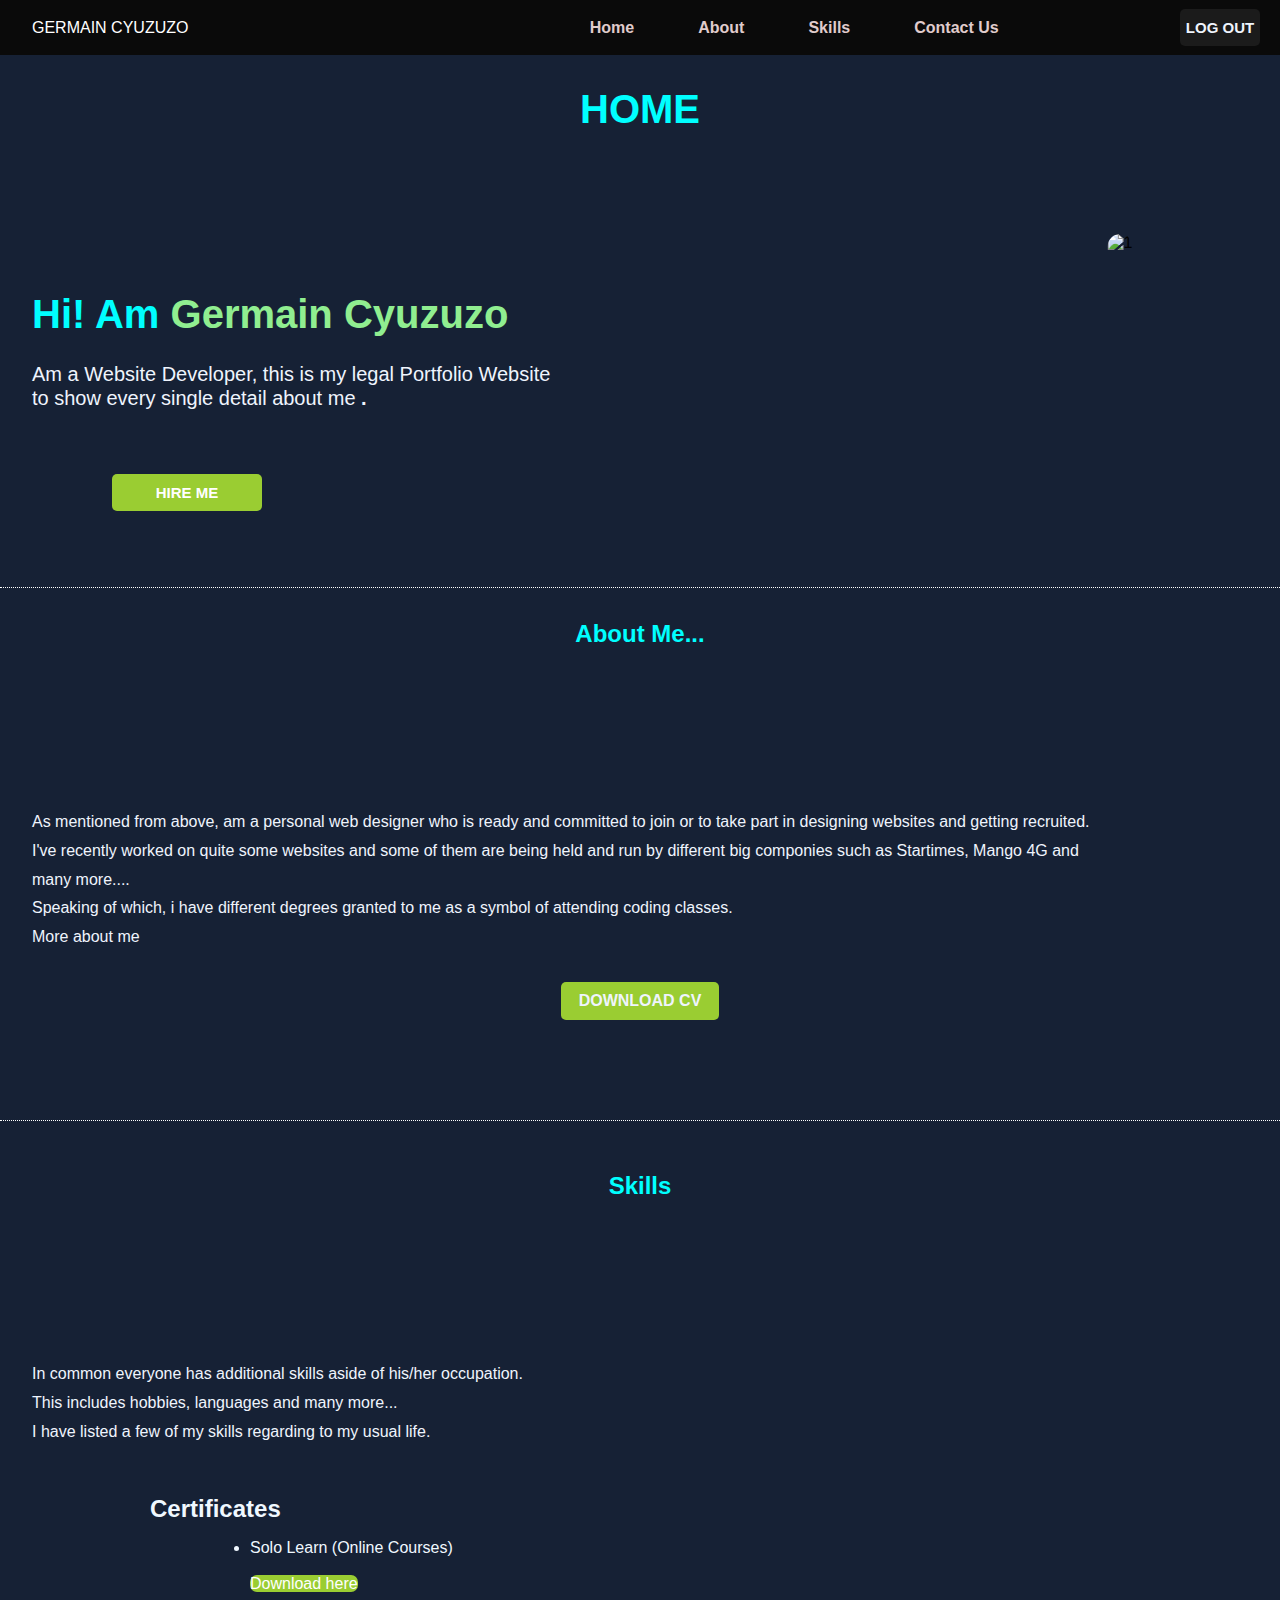
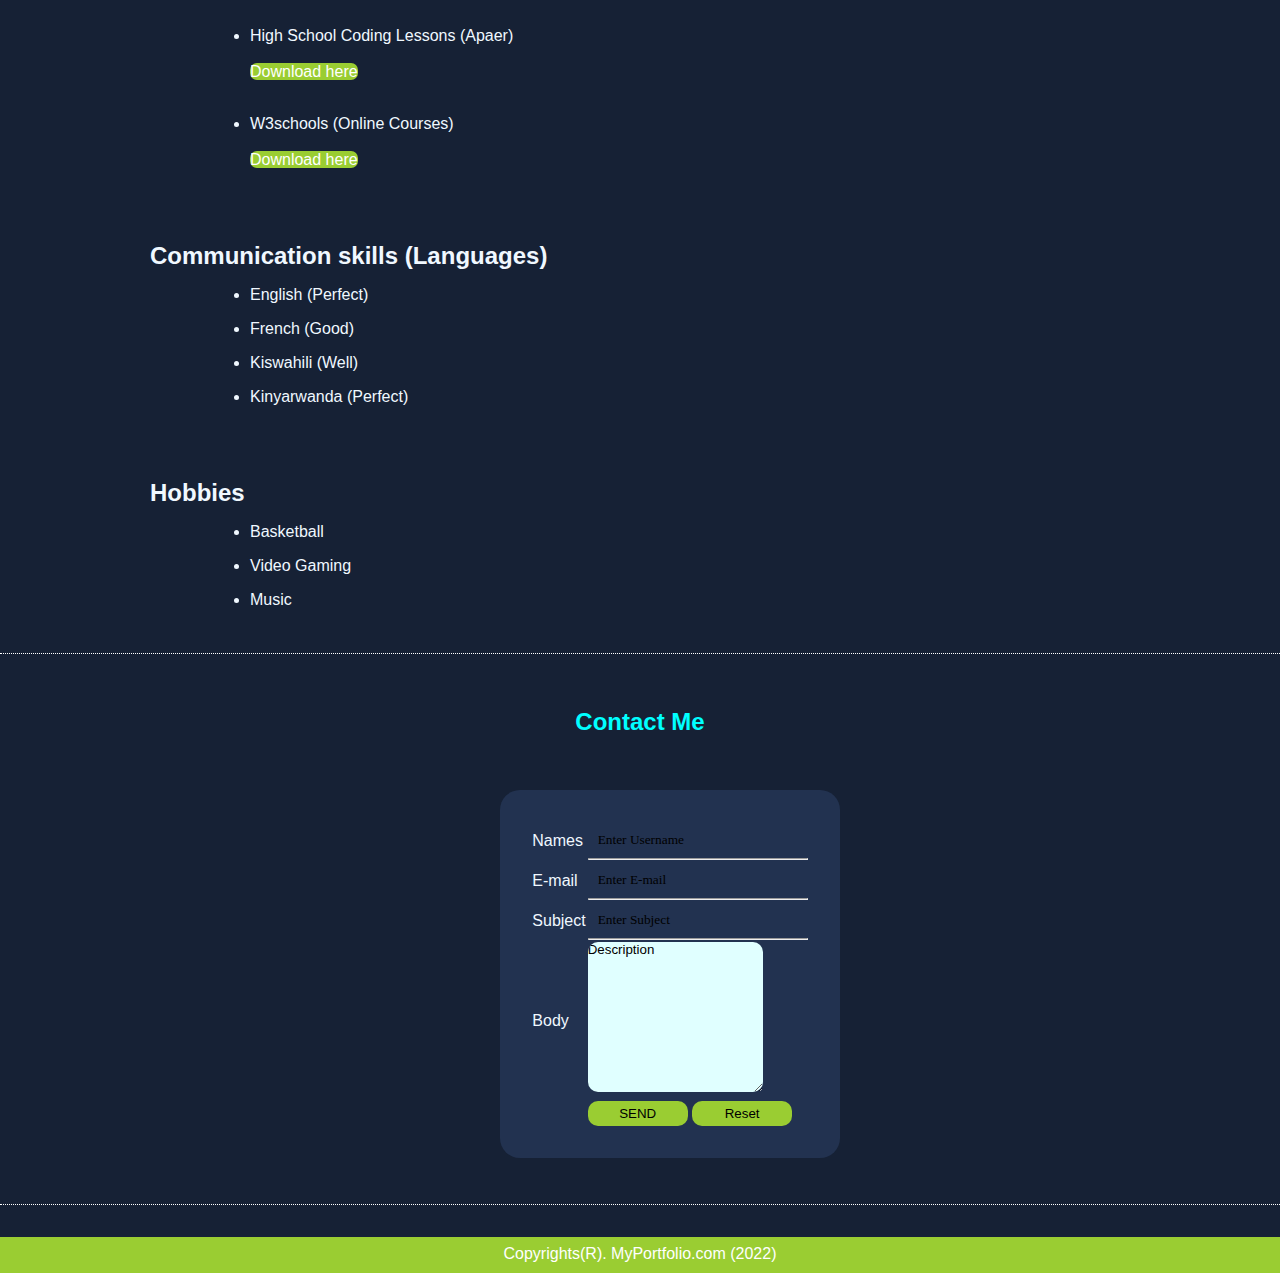
==== index.html @ c451c509 "initial commit" ====
<!DOCTYPE html>
<html lang="en">
<head>
    <meta charset="UTF-8">
    <meta http-equiv="X-UA-Compatible" content="IE=edge">
    <meta name="viewport" content="width=device-width, initial-scale=1.0">
    <title>Personal Portfolio</title>
    <link rel="stylesheet" href="index.css">
    <link rel="stylesheet" href="./login.html">
    

</head>
<body>
   
    <!-- <div class="hero"> -->
        <p>
            <nav class="sticky">
                <div class="home">
                    <a href="#">GERMAIN CYUZUZO</a>
                </div>
                <ul class="nav-items">
                    <li><a href="#home">Home</a></li>
                    <li><a href="#about">About</a></li>
                    <li><a href="#skills">Skills</a></li>
                    <li><a href="#contact">Contact Us</a></li>
                </ul> 
                <a href="login.html"><button><b>LOG OUT</b></button></a>
            </nav>
        </p>
        <section id="home" class="detel sections">
            <h1 class="intro">HOME</h1>
            <div class="intro-text"><h1>Hi! Am <span>Germain Cyuzuzo</span></h1>
                <p>Am a Website Developer, this is my legal Portfolio Website <br> to show every single
                    detail about me <b>.</b> <br>
                    <button class="hire"><a href="#"><b>HIRE ME</b></a></button>
                </p></div>
            <div class="images">
                <img src="k5.JPG" alt="1">
            </div>

        </section>
         
    <!-- </div> -->
        <section id="about" class="sections">
            <h1 class="intro">About Me...</h1>
            <div class="intro-text">
                <p>
                    As mentioned from above, am a personal web designer who is ready and committed to join or to take part in designing websites and getting recruited. <br>
                I've recently worked on quite some websites and some of them are being held and run by different big componies such as Startimes, Mango 4G
                and many more.... <br> Speaking of which, i have different degrees granted to me as a symbol of attending coding classes. <br>
                More about me  
                </p> 
            </div>
            <center><a href="" class="cv" >DOWNLOAD CV</a></center>
        </section>
        <section  id="skills" class="sections skills">
            <h1 class="intro">Skills</h1>
            <div class="intro-text">
                <p>
                    In common everyone has additional skills aside of his/her occupation. <br> This includes hobbies, languages and many more... <br>
                I have listed a few of my skills regarding to my usual life.
                </p>
            </div>
            <div class="certificates">
                <h2>Certificates</h2>
                <ul>
                    <li>Solo Learn (Online Courses) <br> <br>
                        <a href="certificate1.pdf" class="links">Download here</a>
                    </li> <br>
                    <li>High School Coding Lessons (Apaer) <br><br>
                    <a href="certificate2" class="links">Download here</a>
                    </li> <br>
                    <li>W3schools (Online Courses) <br><br>
                    <a href="certificate3" class="links">Download here</a>
                    </li>
                </ul>           
            </div>
           <div class="certificates">
            <h2>Communication skills (Languages)</h2> 
            <ul>
                <li>English (Perfect)</li>
                <li>French (Good)</li>
                <li>Kiswahili (Well)</li>
                <li>Kinyarwanda (Perfect)</li>
            </ul>
           </div>
            <div class="certificates">
                <h2>Hobbies</h2>
            <ul>
                <li>Basketball</li>
                <li>Video Gaming</li>
                <li>Music</li>
            </ul>
            </div>
        </section>
        <section id="contact" class="sections">
                <h1 class="intro">Contact Me</h1>
                <center>
        <form action="submit.html" method="post">
            <table>
                <tr>
                    <td>
                        Names
                    </td>
                    <td>
                        <input type="text" value="" name="" placeholder="Enter Username" class="coco"><hr>
                    </td>
                </tr>
                <tr>
                    <td>
                        E-mail
                    </td>
                    <td>
                        <input type="text" value="" name="" placeholder="Enter E-mail" class="coco"><hr>
                    </td>
                </tr>
                <tr>
                    <td>
                        Subject
                    </td>
                    <td>
                        <input type="text" value="" name="" placeholder="Enter Subject" class="coco"><hr>
                    </td>
                </tr>
                <tr>
                    <td>
                        Body
                    </td>
                    <td>
                        <textarea placeholder="Description" rows="10" class="only"></textarea>
                    </td>
                </tr>
                <tr>
                    <td></td>
                    <td><input type="submit" value="SEND" name="" class="last"> <input type="Reset" name="" class="last"></td>
                </tr>
            </table>
        </form>
            </center>
        </section>
            <footer>
                Copyrights(R). MyPortfolio.com (2022)
            </footer>
</body>
</html>
---- index.css ----
*{
    margin: 0;
    padding: 0;
    font-family: sans-serif;
}
body{
    background-color: #162135;
}
a{
    text-decoration: none;
    color: white;
}
.home{
    margin-left: 2rem;
    /* flex: 2; */
}

/* .hero{
    position: relative;
    width: 100%;
    height: 100vh;
    background: #162135;
} */

nav{
    display: flex;
    width: 100%;
    margin: auto;
    padding: 25px 0;
    align-items: center;
    justify-content: space-between;
}
.nav-items{
    display: flex;
    list-style: none;
    margin: 10px 25px;
    align-content: space-around;
    justify-content: space-evenly;
}
.nav-items li:nth-of-type(1){
    margin-left: 15rem !important;
}
.nav-items li {
    justify-content: space-evenly;
    display: flex;
    margin-left: 4rem;
}
.hire{
    margin: 4rem 5rem;
    width: 150px;
    font-family: sans-serif;
    background-color: yellowgreen;
}
.hire a:hover{
    color: blue;
}
.sections{
    height: 500px !important;
    width: 100% !important;
    margin: 2rem 0 !important;
    border-bottom: 1px dotted white;
}
nav ul li a{
    text-decoration: none;
    color: rgb(224, 204, 204);
    font-weight: bold;
}

nav ul li a:hover{
    color: lightgreen;
}
.intro{
    color: aqua;
    font-family: sans-serif;
    font-size: 24px;
    font-weight: bold;
    text-align: center;
    /* border-bottom: 2px solid white; */
    /* max-width: 150px; */
}
.intro-text{
    margin:10rem 10rem 0 2rem;
}
.intro-text p{
    line-height: 1.8;
}
.detel{
    margin-left: 8%;
    margin-top: 3rem;
    font-family: calibri;
    height: 550px;
}

.detel h1{
     font-size: 40px;
     color: aqua;
     margin-bottom: 25px;



}
span{
    color: lightgreen;

}
.detel p{
    line-height: 24px;
    font-size: 20px;
}
.images{
    width: 200px;
    height: 90%;
    position: absolute;
    bottom: 20%;
    right: 50px;
}


.images img{
    height: 60%;
    position: absolute;
    left: 45%;
    bottom: 0;
    transform: translateX(-50%);
    transition: bottom 1s,left 1s;
    border-radius: 50px;
}
button{
    width: 80px;
    background-color: rgb(27, 27, 27);
    color: #eff4fd;
    border-color: lightgreen;
    border: none;
    font-family: sans-serif;
    font-size: 15px;
    padding-block-start: 10px;
    padding-block-end: 10px;
    border-radius: 5px;
    margin: 20px;
}
button:hover{
    color: rgb(0, 224, 224);
    cursor: pointer;
}
p{
    color: #eff4fd;
}
.sticky{
    background-color: rgb(10, 10, 10);
    height: 5px;
}

/* #skills{
    margin: 50px;
    color: aqua;
} */
/* #about h1{
    margin: 30px;
    color: aqua;
    font-size: 30px;
}
#about p{
    margin: 20px;
} */

.cv{
    background: yellowgreen;
    padding: 10px 18px;
    text-decoration:none ;
    font-weight: bold;
    color: #eff4fd;
    display: inline-block;
    margin: 30px 0;
    border-radius: 5px;
    align-items: center;
}
.cv:hover{
    color: blue;
}
.skills{
    /* align-items: center; */
    display: flex;
    flex-direction: column;
    justify-content: center;
    /* margin: 5rem 0 !important; */
    height: 1100px !important;
}
/* #skills h1{
    margin: 30px;
    margin-left: -15px;
    font-size: 30px;
} */
.certificates{
    margin-left: 150px;
    margin-bottom: 25px;
    color: aliceblue;
    margin-top: 3rem;
}
.certificates li{
    margin-left: 100px;
    margin-top: 1rem;
}

.links{
    color: white;
    text-decoration: none;
    height: 30px;
    width: 20px;
}
.certificates a{
    background-color: yellowgreen;
    border-radius: 7px;
}
.certificates a:hover{
    color: blue;
}
#contact{
    line-height: 1.5;
}
#contact h1{
    color: aqua;
    margin: 50px;
    text-decoration: none;
}
table{
    margin-left: 60px;
    background-color: #223250;
    font-family: sans-serif;
    color: aliceblue;
    padding: 30px;
    border-radius: 20px;
}

.coco{
    border: none;
    background-color: #223250;
    outline: none;
    color: white;
    font-family: calibri;
    width: 200px;
    margin: 10px;
}
::placeholder{
    color: black;
}
.only{
    background-color: lightcyan ;
    border: none;
    border-radius: 10px;
    outline: none;
}
.last{
    width: 100px;
    height: 25px;
    background-color: yellowgreen;
    border: none;
    outline: none;
    border-radius: 10px;
}
.last:hover{
    font-size: 15px;
    color: blue;
}
footer{
    text-align: center;
    color: white;
    margin-top: 24px; 
    height: 20px;
    width: 100%;
    background-color: yellowgreen;
    padding: 0.5rem 0;
}
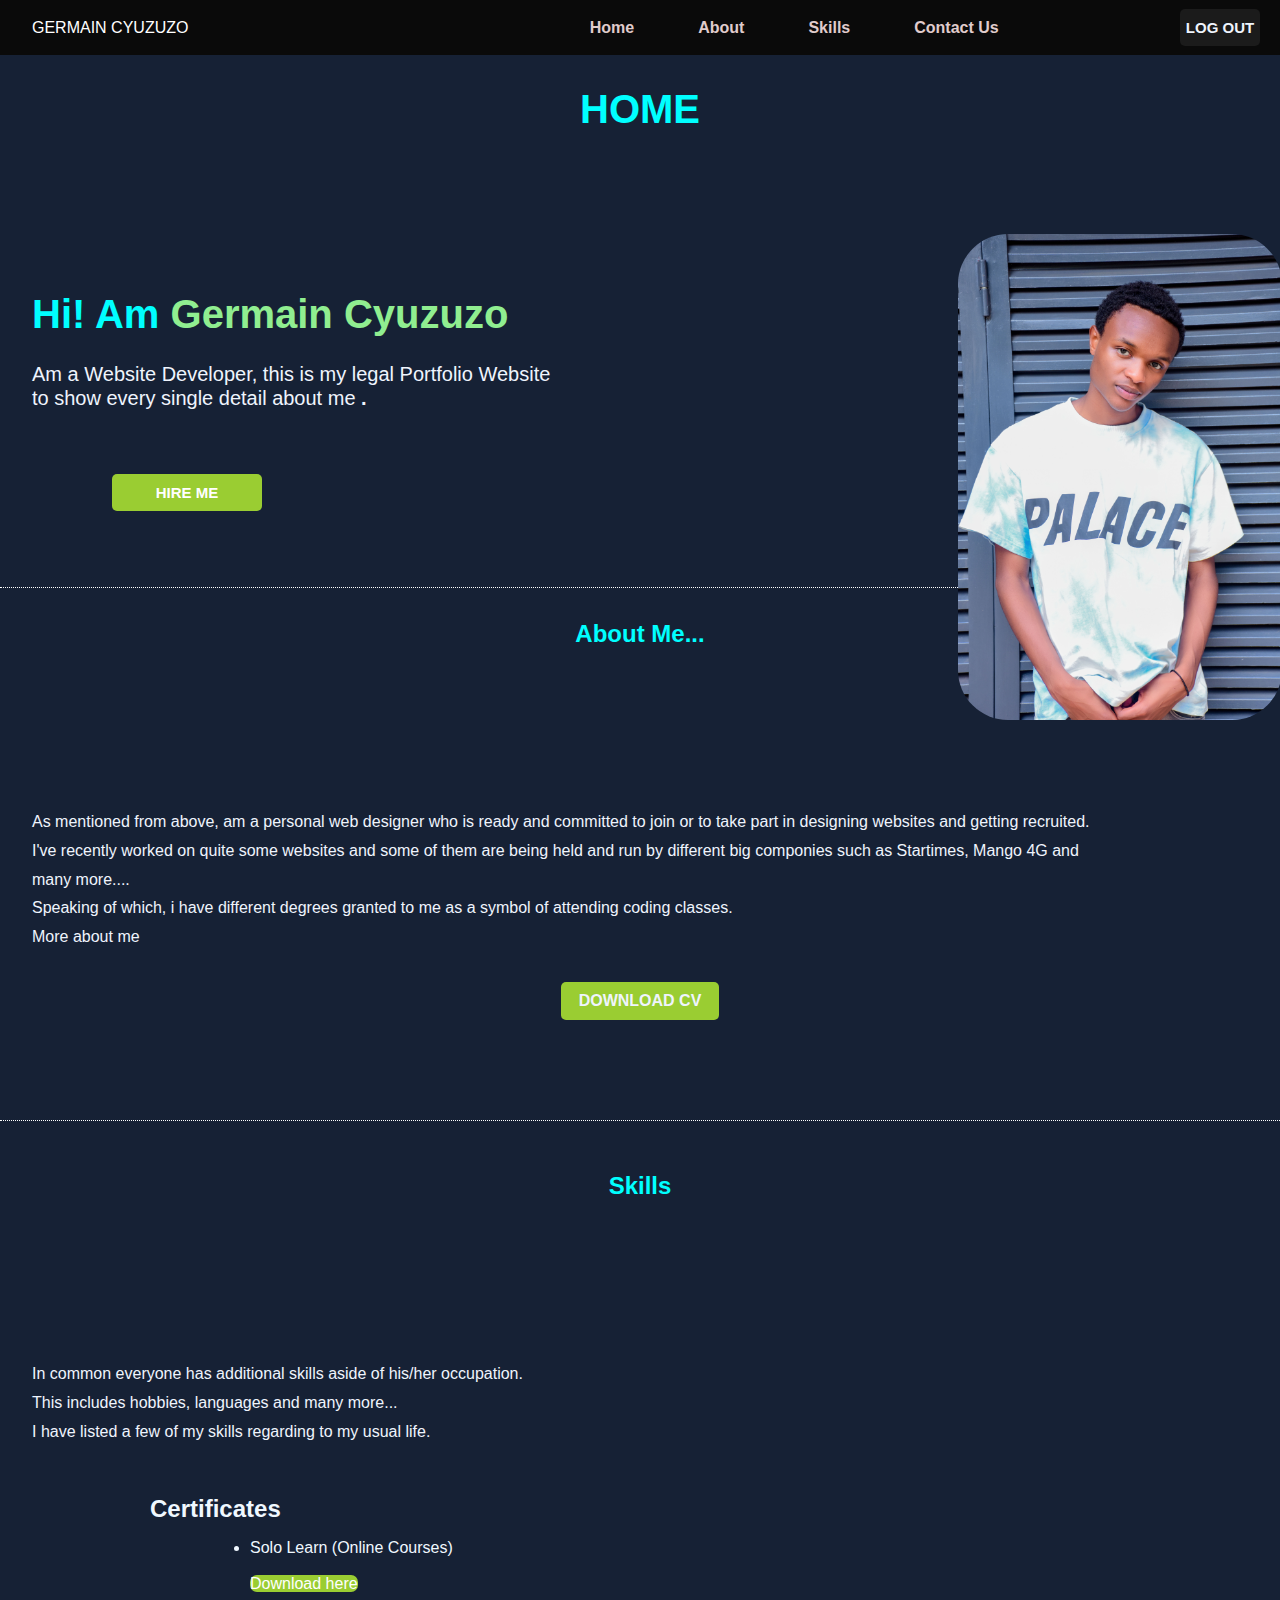
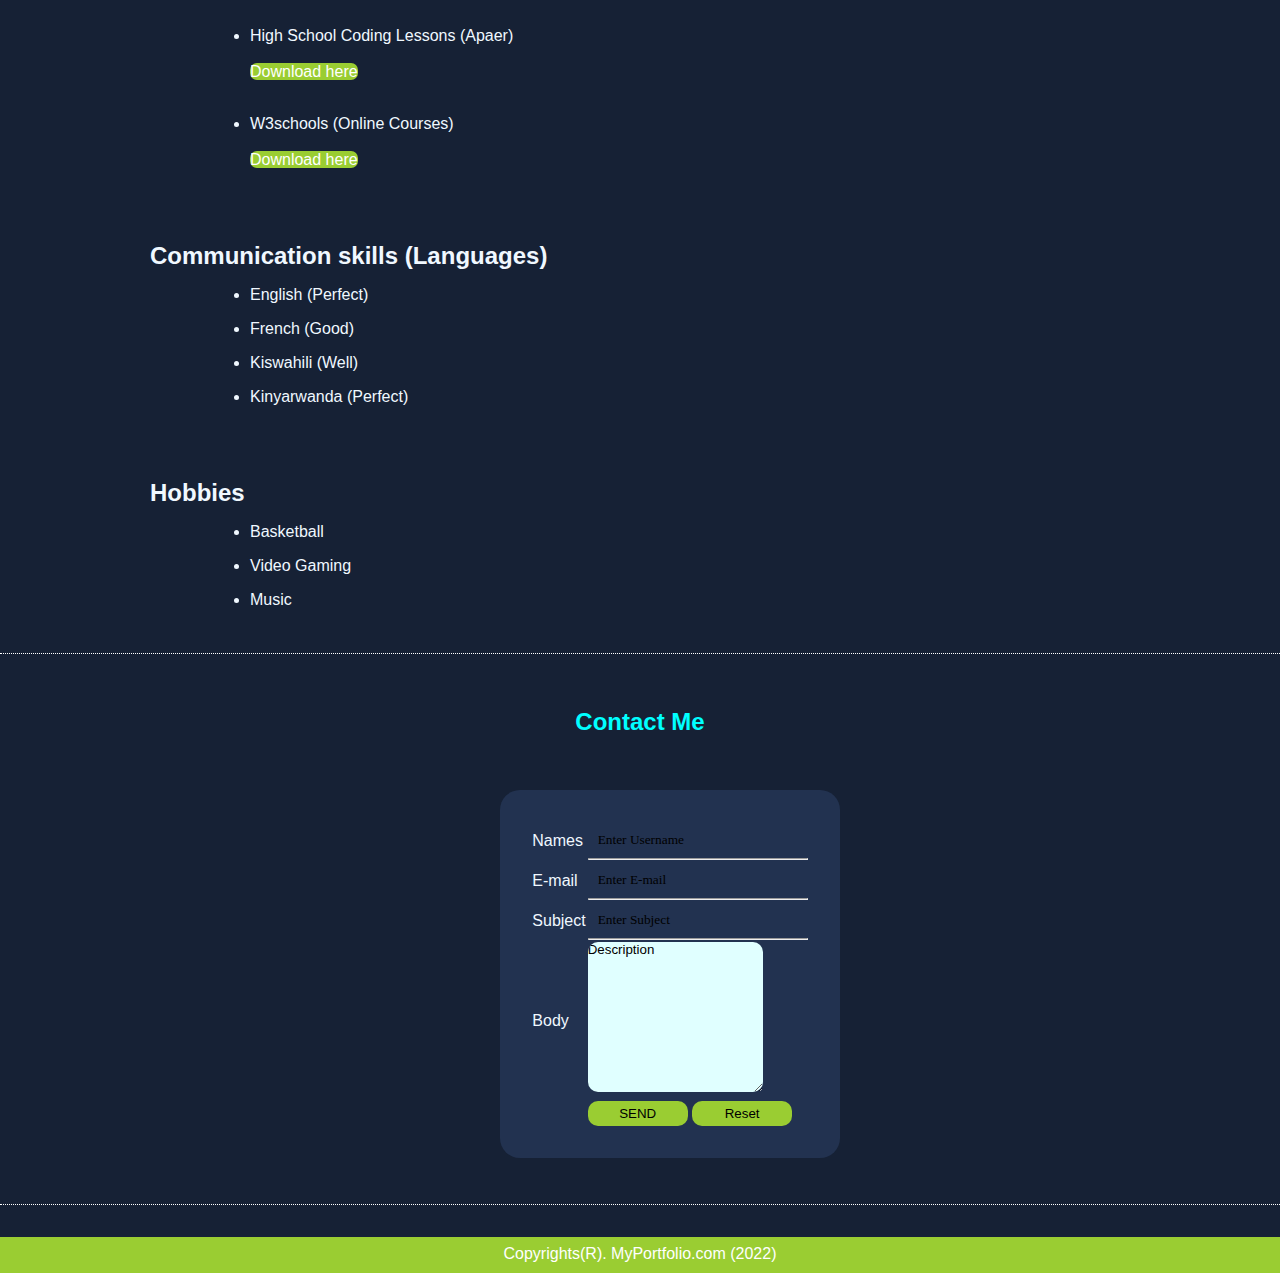
==== commit 506fc47b: "fixed image" ====
--- a/index.html
+++ b/index.html
@@ -35,7 +35,7 @@
                     <button class="hire"><a href="#"><b>HIRE ME</b></a></button>
                 </p></div>
             <div class="images">
-                <img src="k5.JPG" alt="1">
+                <img src="./k5.jpg" alt="1">
             </div>
 
         </section>
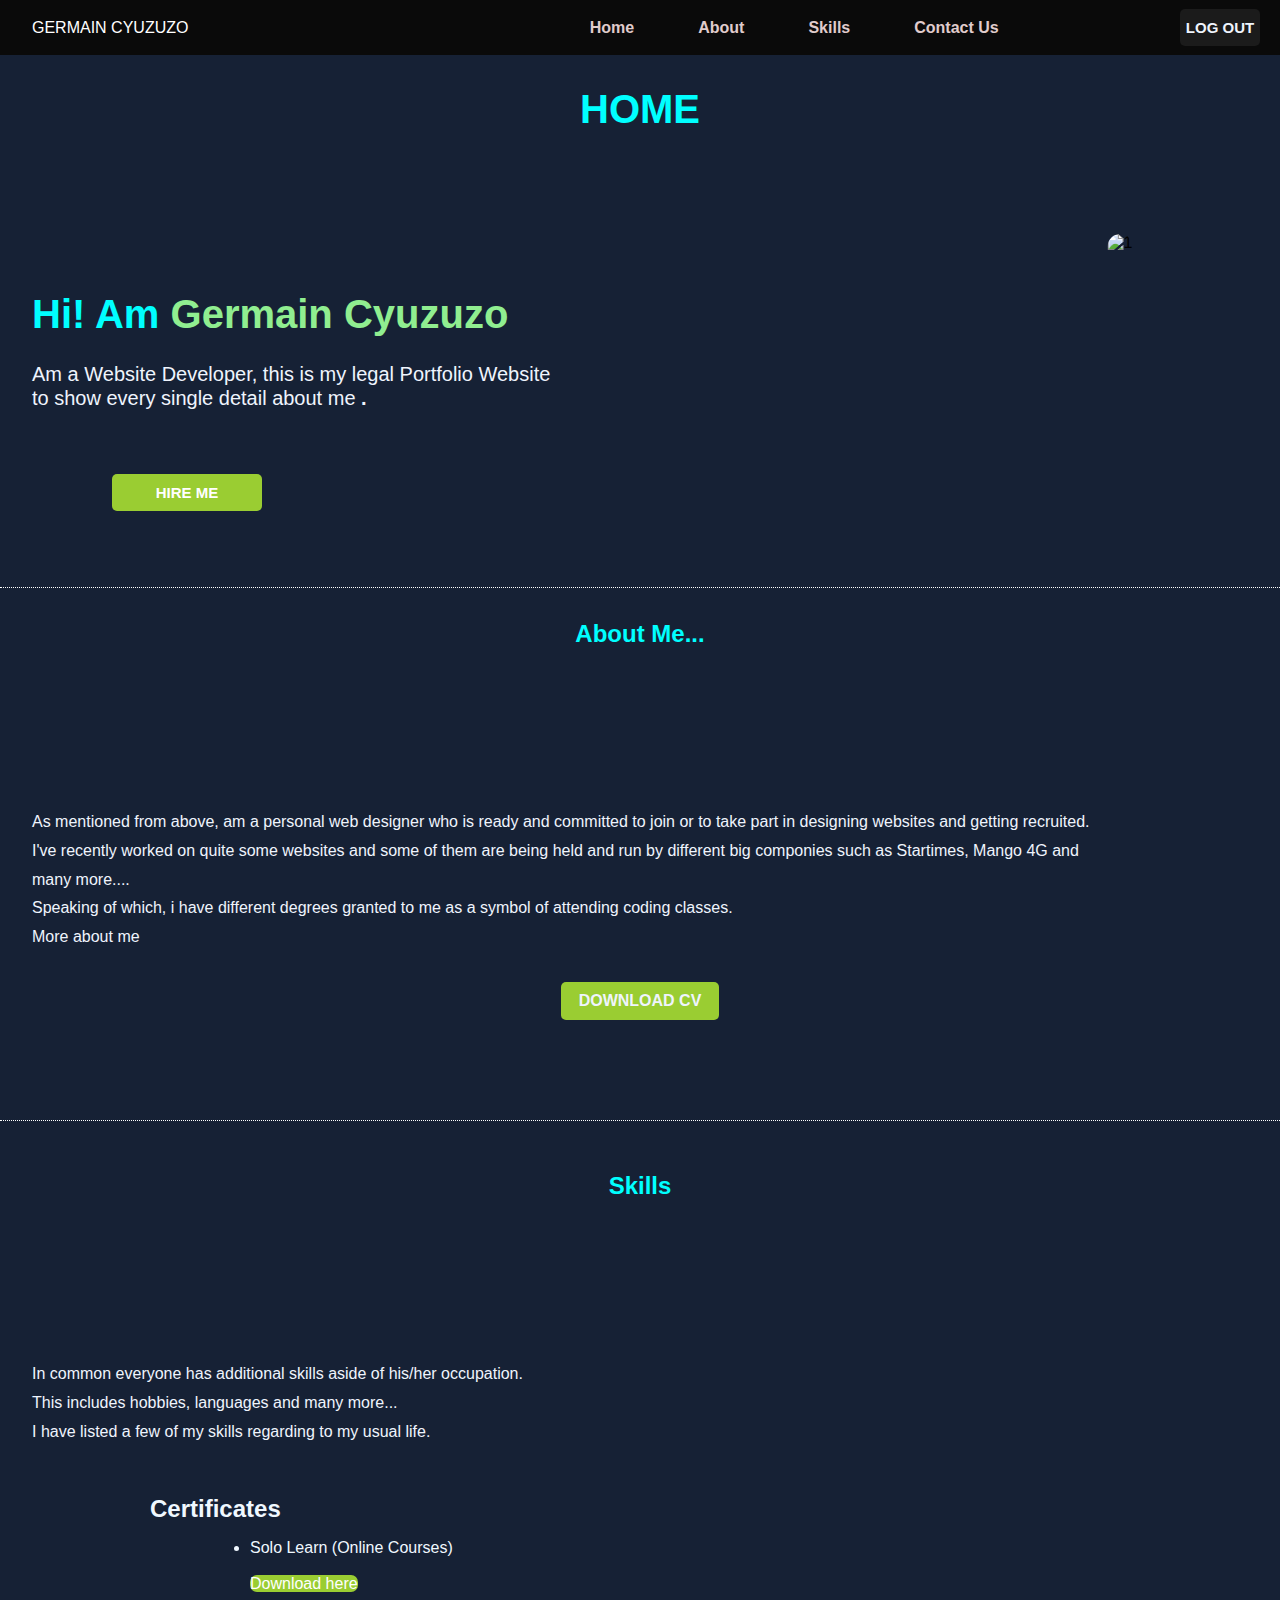
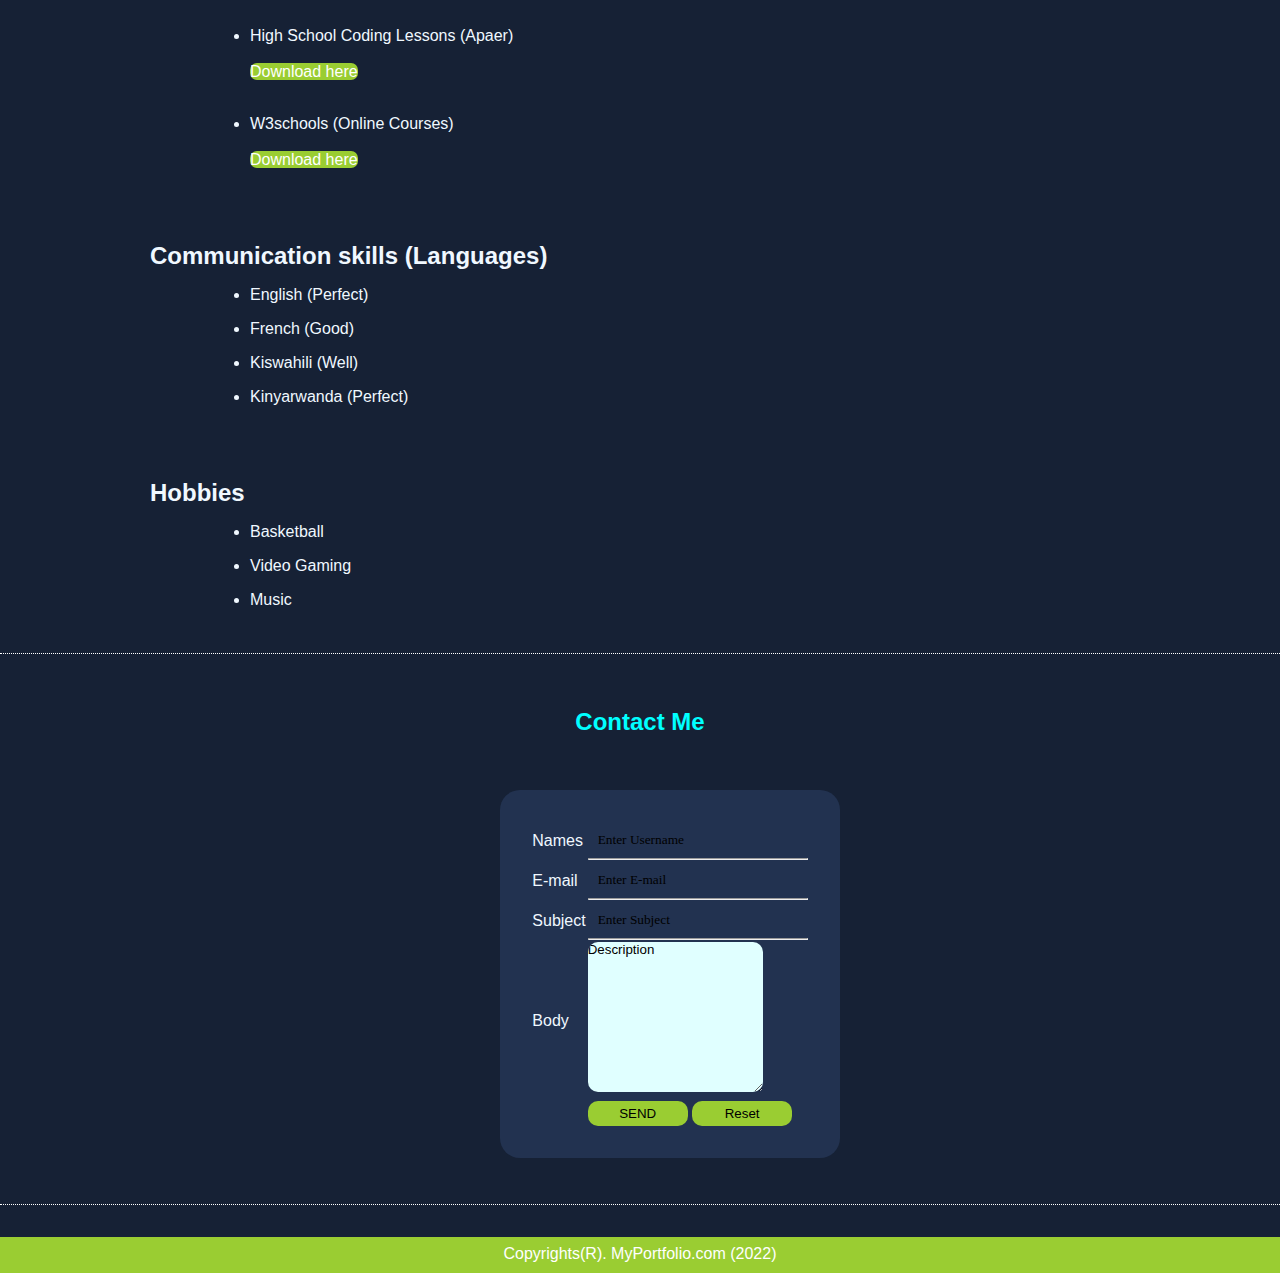
==== commit a3d7e742: "Update index.html" ====
--- a/index.html
+++ b/index.html
@@ -5,7 +5,7 @@
     <meta http-equiv="X-UA-Compatible" content="IE=edge">
     <meta name="viewport" content="width=device-width, initial-scale=1.0">
     <title>Personal Portfolio</title>
-    <link rel="stylesheet" href="index.css">
+    <link rel="stylesheet" href="./assets/index.css">
     <link rel="stylesheet" href="./login.html">
     
 
@@ -35,7 +35,7 @@
                     <button class="hire"><a href="#"><b>HIRE ME</b></a></button>
                 </p></div>
             <div class="images">
-                <img src="./k5.jpg" alt="1">
+                <img src="IMG_1558.jpg" alt="1">
             </div>
 
         </section>
@@ -142,4 +142,4 @@
                 Copyrights(R). MyPortfolio.com (2022)
             </footer>
 </body>
-</html>+</html>
--- a/assets/index.css
+++ b/assets/index.css
@@ -0,0 +1,272 @@
+*{
+    margin: 0;
+    padding: 0;
+    font-family: sans-serif;
+}
+body{
+    background-color: #162135;
+}
+a{
+    text-decoration: none;
+    color: white;
+}
+.home{
+    margin-left: 2rem;
+    /* flex: 2; */
+}
+
+/* .hero{
+    position: relative;
+    width: 100%;
+    height: 100vh;
+    background: #162135;
+} */
+
+nav{
+    display: flex;
+    width: 100%;
+    margin: auto;
+    padding: 25px 0;
+    align-items: center;
+    justify-content: space-between;
+}
+.nav-items{
+    display: flex;
+    list-style: none;
+    margin: 10px 25px;
+    align-content: space-around;
+    justify-content: space-evenly;
+}
+.nav-items li:nth-of-type(1){
+    margin-left: 15rem !important;
+}
+.nav-items li {
+    justify-content: space-evenly;
+    display: flex;
+    margin-left: 4rem;
+}
+.hire{
+    margin: 4rem 5rem;
+    width: 150px;
+    font-family: sans-serif;
+    background-color: yellowgreen;
+}
+.hire a:hover{
+    color: blue;
+}
+.sections{
+    height: 500px !important;
+    width: 100% !important;
+    margin: 2rem 0 !important;
+    border-bottom: 1px dotted white;
+}
+nav ul li a{
+    text-decoration: none;
+    color: rgb(224, 204, 204);
+    font-weight: bold;
+}
+
+nav ul li a:hover{
+    color: lightgreen;
+}
+.intro{
+    color: aqua;
+    font-family: sans-serif;
+    font-size: 24px;
+    font-weight: bold;
+    text-align: center;
+    /* border-bottom: 2px solid white; */
+    /* max-width: 150px; */
+}
+.intro-text{
+    margin:10rem 10rem 0 2rem;
+}
+.intro-text p{
+    line-height: 1.8;
+}
+.detel{
+    margin-left: 8%;
+    margin-top: 3rem;
+    font-family: calibri;
+    height: 550px;
+}
+
+.detel h1{
+     font-size: 40px;
+     color: aqua;
+     margin-bottom: 25px;
+
+
+
+}
+span{
+    color: lightgreen;
+
+}
+.detel p{
+    line-height: 24px;
+    font-size: 20px;
+}
+.images{
+    width: 200px;
+    height: 90%;
+    position: absolute;
+    bottom: 20%;
+    right: 50px;
+}
+
+
+.images img{
+    height: 60%;
+    position: absolute;
+    left: 45%;
+    bottom: 0;
+    transform: translateX(-50%);
+    transition: bottom 1s,left 1s;
+    border-radius: 50px;
+}
+button{
+    width: 80px;
+    background-color: rgb(27, 27, 27);
+    color: #eff4fd;
+    border-color: lightgreen;
+    border: none;
+    font-family: sans-serif;
+    font-size: 15px;
+    padding-block-start: 10px;
+    padding-block-end: 10px;
+    border-radius: 5px;
+    margin: 20px;
+}
+button:hover{
+    color: rgb(0, 224, 224);
+    cursor: pointer;
+}
+p{
+    color: #eff4fd;
+}
+.sticky{
+    background-color: rgb(10, 10, 10);
+    height: 5px;
+}
+
+/* #skills{
+    margin: 50px;
+    color: aqua;
+} */
+/* #about h1{
+    margin: 30px;
+    color: aqua;
+    font-size: 30px;
+}
+#about p{
+    margin: 20px;
+} */
+
+.cv{
+    background: yellowgreen;
+    padding: 10px 18px;
+    text-decoration:none ;
+    font-weight: bold;
+    color: #eff4fd;
+    display: inline-block;
+    margin: 30px 0;
+    border-radius: 5px;
+    align-items: center;
+}
+.cv:hover{
+    color: blue;
+}
+.skills{
+    /* align-items: center; */
+    display: flex;
+    flex-direction: column;
+    justify-content: center;
+    /* margin: 5rem 0 !important; */
+    height: 1100px !important;
+}
+/* #skills h1{
+    margin: 30px;
+    margin-left: -15px;
+    font-size: 30px;
+} */
+.certificates{
+    margin-left: 150px;
+    margin-bottom: 25px;
+    color: aliceblue;
+    margin-top: 3rem;
+}
+.certificates li{
+    margin-left: 100px;
+    margin-top: 1rem;
+}
+
+.links{
+    color: white;
+    text-decoration: none;
+    height: 30px;
+    width: 20px;
+}
+.certificates a{
+    background-color: yellowgreen;
+    border-radius: 7px;
+}
+.certificates a:hover{
+    color: blue;
+}
+#contact{
+    line-height: 1.5;
+}
+#contact h1{
+    color: aqua;
+    margin: 50px;
+    text-decoration: none;
+}
+table{
+    margin-left: 60px;
+    background-color: #223250;
+    font-family: sans-serif;
+    color: aliceblue;
+    padding: 30px;
+    border-radius: 20px;
+}
+
+.coco{
+    border: none;
+    background-color: #223250;
+    outline: none;
+    color: white;
+    font-family: calibri;
+    width: 200px;
+    margin: 10px;
+}
+::placeholder{
+    color: black;
+}
+.only{
+    background-color: lightcyan ;
+    border: none;
+    border-radius: 10px;
+    outline: none;
+}
+.last{
+    width: 100px;
+    height: 25px;
+    background-color: yellowgreen;
+    border: none;
+    outline: none;
+    border-radius: 10px;
+}
+.last:hover{
+    font-size: 15px;
+    color: blue;
+}
+footer{
+    text-align: center;
+    color: white;
+    margin-top: 24px; 
+    height: 20px;
+    width: 100%;
+    background-color: yellowgreen;
+    padding: 0.5rem 0;
+}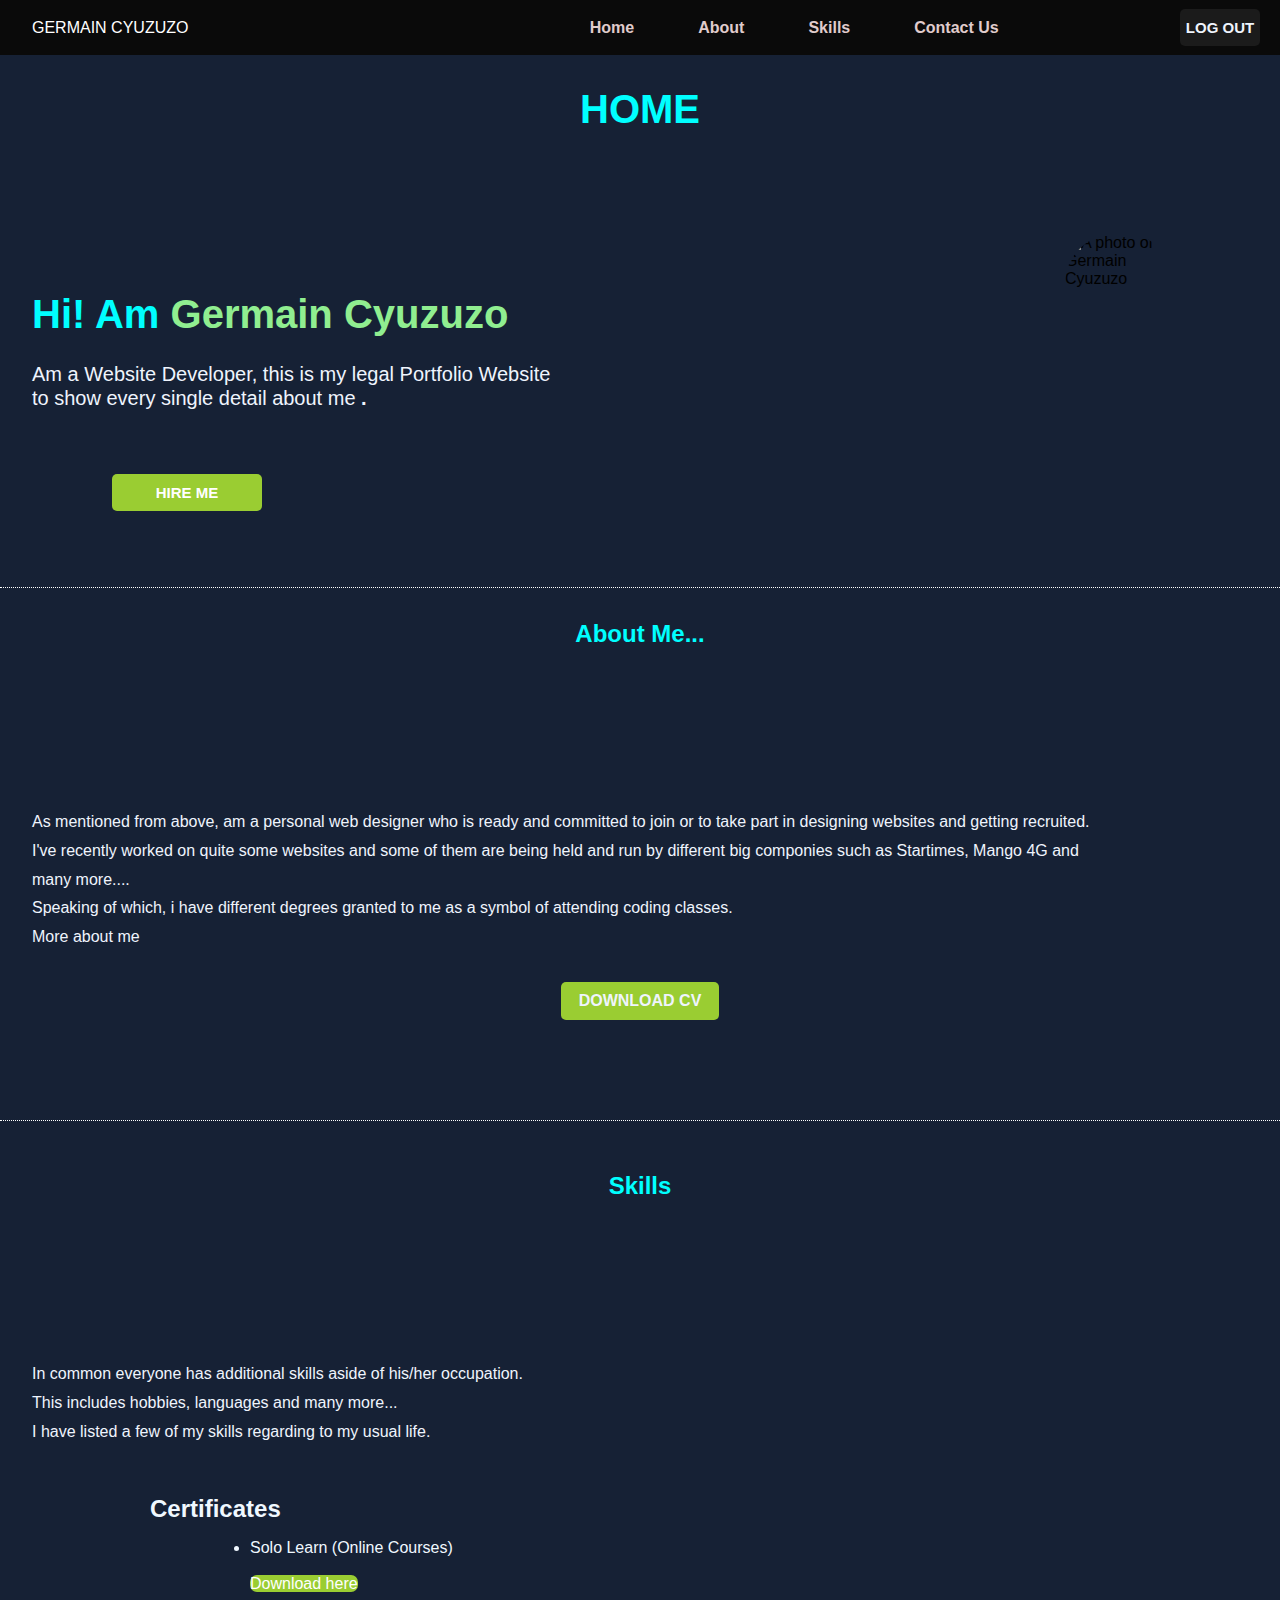
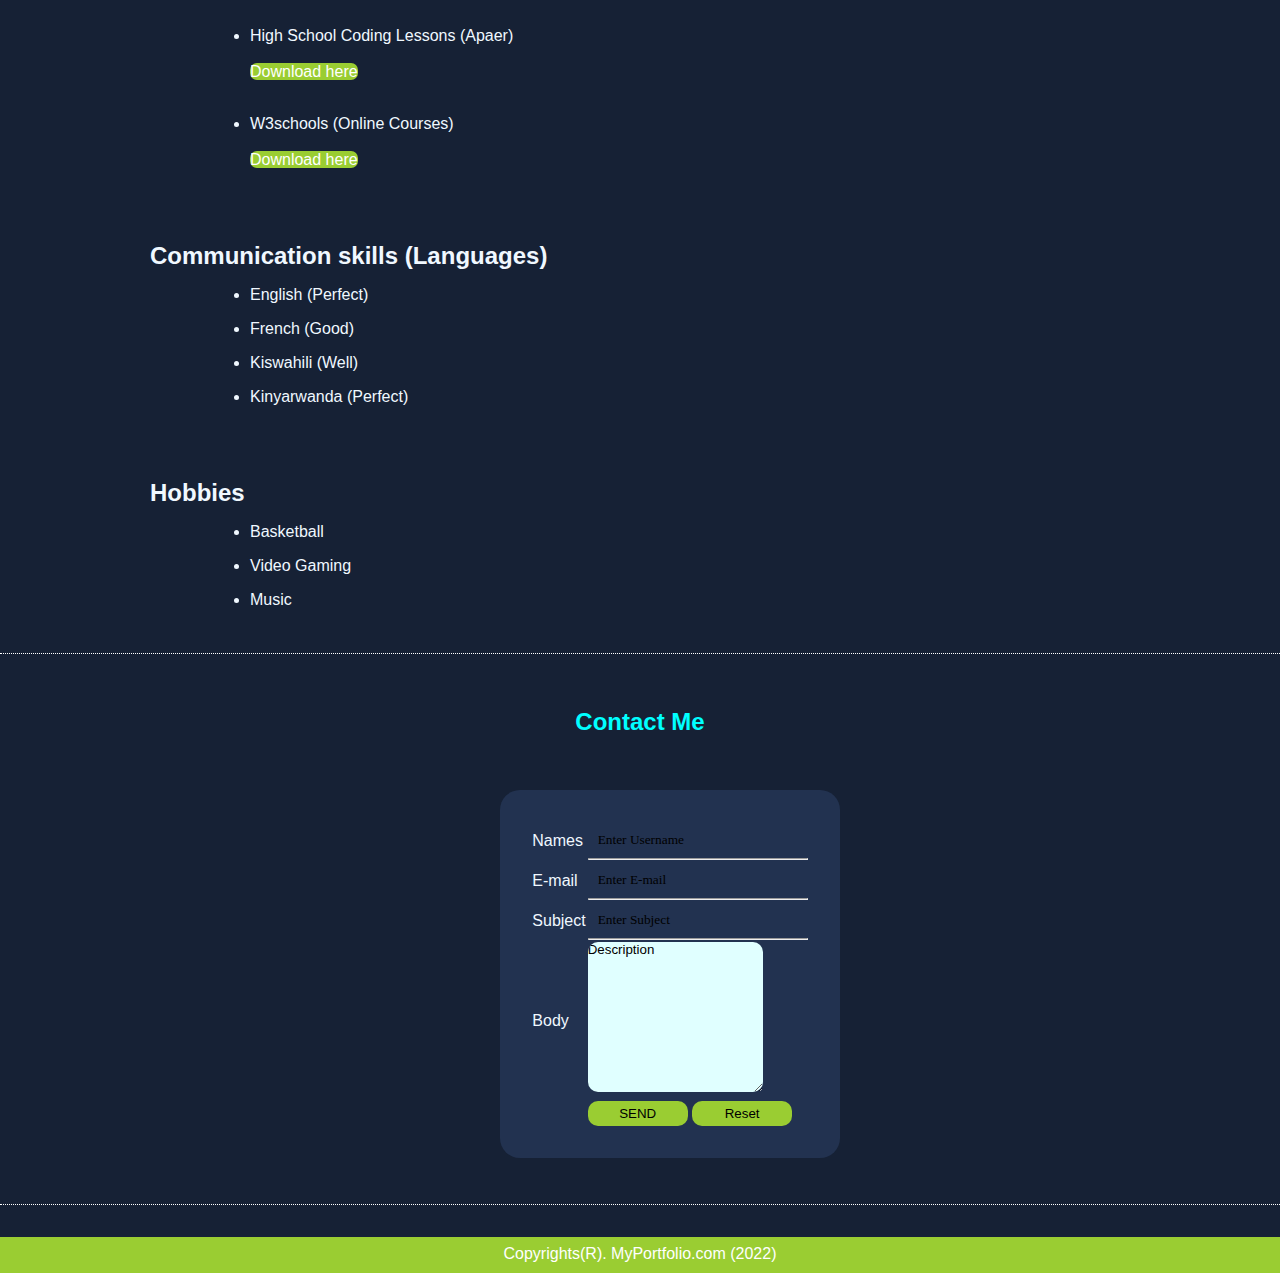
==== commit 6c7ac102: "Update index.html" ====
--- a/index.html
+++ b/index.html
@@ -35,7 +35,7 @@
                     <button class="hire"><a href="#"><b>HIRE ME</b></a></button>
                 </p></div>
             <div class="images">
-                <img src="IMG_1558.jpg" alt="1">
+                <img src="IMG_1558.jpg" alt="A photo of Germain Cyuzuzo">
             </div>
 
         </section>
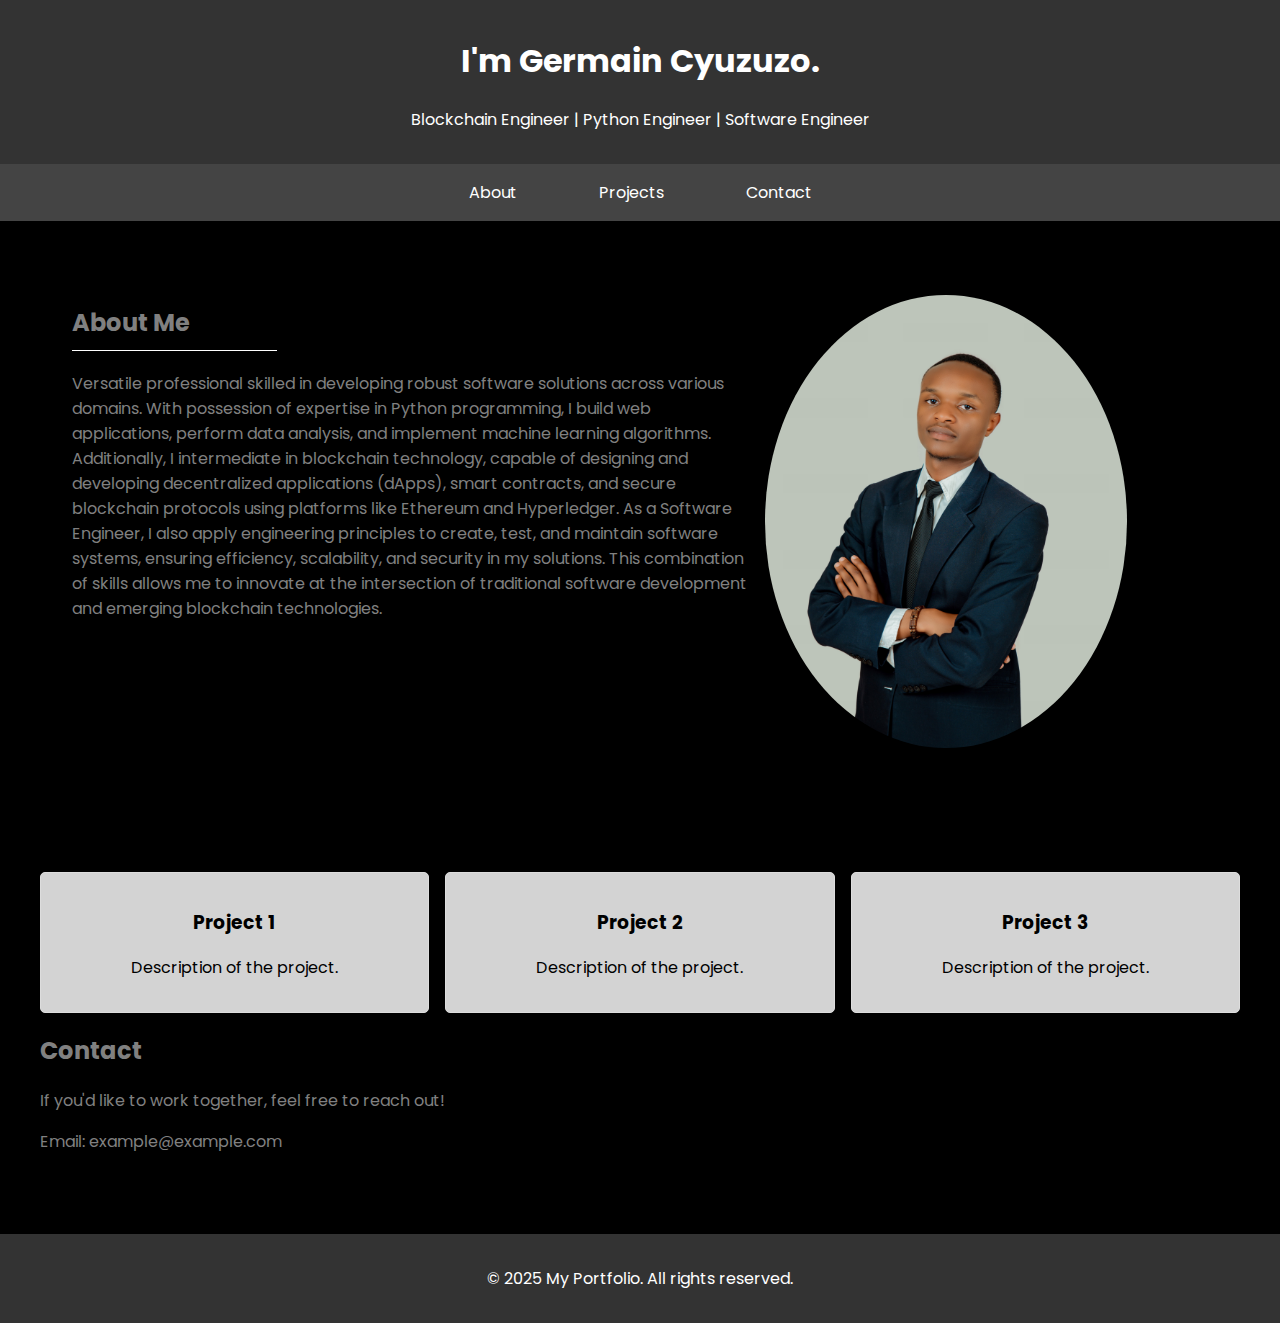
==== commit 24a30986: "changed the whole index page and added a new image profile" ====
--- a/index.html
+++ b/index.html
@@ -2,144 +2,161 @@
 <html lang="en">
 <head>
     <meta charset="UTF-8">
-    <meta http-equiv="X-UA-Compatible" content="IE=edge">
     <meta name="viewport" content="width=device-width, initial-scale=1.0">
-    <title>Personal Portfolio</title>
-    <link rel="stylesheet" href="./assets/index.css">
-    <link rel="stylesheet" href="./login.html">
-    
+    <link rel="stylesheet" href="https://fonts.googleapis.com/css?family=Poppins">
+    <title>Portfolio</title>
+    <style>
+        body {
+            font-family: Poppins, sans-serif;
+            margin: 0;
+            padding: 0;
+            box-sizing: border-box;
+            background-color: black;
+        }
 
+        header {
+            background-color: #333;
+            color: white;
+            padding: 1rem;
+            text-align: center;
+        }
+
+        nav {
+            display: flex;
+            justify-content: center;
+            background-color: #444;
+            gap: 50px;
+        }
+
+        nav a {
+            color: white;
+            text-decoration: none;
+            padding: 1rem;
+        }
+
+        nav a:hover {
+            background-color: #555;
+        }
+
+        .container {
+            padding: 2rem;
+            max-width: 1200px;
+            margin: 0 auto;
+            
+        }
+
+        .hero {
+            /* text-align: center; */
+            padding: 2rem;
+            color: grey;
+            /* background-color: #f4f4f4; */
+            border-radius: 15px;
+            display: flex;
+        }
+        .hero h2 {
+            border-bottom: 1px solid white;
+            width: 30%;
+            padding-bottom: 10px;
+        }
+        .profile img{
+            max-width: 80%;
+            padding: 10px;
+            border-radius: 50%;
+            
+        }
+
+        .projects {
+            display: grid;
+            grid-template-columns: repeat(auto-fit, minmax(300px, 1fr));
+            gap: 1rem;
+        }
+
+        .project {
+            border: 1px solid #ddd;
+            border-radius: 5px;
+            padding: 1rem;
+            background-color: lightgray;
+            box-shadow: 0 2px 5px rgba(0, 0, 0, 0.1);
+            text-align: center;
+        }
+        .contact {
+            color: grey;
+        }
+
+        footer {
+            text-align: center;
+            padding: 1rem;
+            background-color: #333;
+            color: white;
+            margin-top: 2rem;
+        }
+
+        @media (max-width: 768px) {
+            nav {
+                flex-direction: column;
+            }
+
+            nav a {
+                padding: 0.5rem;
+            }
+        }
+    </style>
 </head>
 <body>
-   
-    <!-- <div class="hero"> -->
-        <p>
-            <nav class="sticky">
-                <div class="home">
-                    <a href="#">GERMAIN CYUZUZO</a>
-                </div>
-                <ul class="nav-items">
-                    <li><a href="#home">Home</a></li>
-                    <li><a href="#about">About</a></li>
-                    <li><a href="#skills">Skills</a></li>
-                    <li><a href="#contact">Contact Us</a></li>
-                </ul> 
-                <a href="login.html"><button><b>LOG OUT</b></button></a>
-            </nav>
-        </p>
-        <section id="home" class="detel sections">
-            <h1 class="intro">HOME</h1>
-            <div class="intro-text"><h1>Hi! Am <span>Germain Cyuzuzo</span></h1>
-                <p>Am a Website Developer, this is my legal Portfolio Website <br> to show every single
-                    detail about me <b>.</b> <br>
-                    <button class="hire"><a href="#"><b>HIRE ME</b></a></button>
-                </p></div>
-            <div class="images">
-                <img src="IMG_1558.jpg" alt="A photo of Germain Cyuzuzo">
+    <header>
+        <h1>I'm Germain Cyuzuzo.</h1>
+        <p>Blockchain Engineer | Python Engineer | Software Engineer</p>
+    </header>
+
+    <nav>
+        <a href="#about">About</a>
+        <a href="#projects">Projects</a>
+        <a href="#contact">Contact</a>
+    </nav>
+
+    <div class="container">
+        <section id="about" class="hero">
+            <div class="content">
+                <h2>About Me</h2>
+            <p>
+                Versatile professional skilled in developing robust software solutions across various domains. 
+                With possession of expertise in Python programming, I build web applications, perform data analysis, and implement machine learning algorithms. Additionally, I intermediate in blockchain technology, 
+                capable of designing and developing decentralized applications (dApps), smart contracts, and secure blockchain protocols using platforms like Ethereum and Hyperledger.
+                As a Software Engineer, I also apply engineering principles to create, test, and maintain software systems, ensuring efficiency, scalability, and security in my solutions. This combination of skills allows me to innovate at the intersection of traditional software development and emerging blockchain technologies.
+              </p>
             </div>
-
-        </section>
-         
-    <!-- </div> -->
-        <section id="about" class="sections">
-            <h1 class="intro">About Me...</h1>
-            <div class="intro-text">
-                <p>
-                    As mentioned from above, am a personal web designer who is ready and committed to join or to take part in designing websites and getting recruited. <br>
-                I've recently worked on quite some websites and some of them are being held and run by different big componies such as Startimes, Mango 4G
-                and many more.... <br> Speaking of which, i have different degrees granted to me as a symbol of attending coding classes. <br>
-                More about me  
-                </p> 
-            </div>
-            <center><a href="" class="cv" >DOWNLOAD CV</a></center>
-        </section>
-        <section  id="skills" class="sections skills">
-            <h1 class="intro">Skills</h1>
-            <div class="intro-text">
-                <p>
-                    In common everyone has additional skills aside of his/her occupation. <br> This includes hobbies, languages and many more... <br>
-                I have listed a few of my skills regarding to my usual life.
-                </p>
-            </div>
-            <div class="certificates">
-                <h2>Certificates</h2>
-                <ul>
-                    <li>Solo Learn (Online Courses) <br> <br>
-                        <a href="certificate1.pdf" class="links">Download here</a>
-                    </li> <br>
-                    <li>High School Coding Lessons (Apaer) <br><br>
-                    <a href="certificate2" class="links">Download here</a>
-                    </li> <br>
-                    <li>W3schools (Online Courses) <br><br>
-                    <a href="certificate3" class="links">Download here</a>
-                    </li>
-                </ul>           
-            </div>
-           <div class="certificates">
-            <h2>Communication skills (Languages)</h2> 
-            <ul>
-                <li>English (Perfect)</li>
-                <li>French (Good)</li>
-                <li>Kiswahili (Well)</li>
-                <li>Kinyarwanda (Perfect)</li>
-            </ul>
-           </div>
-            <div class="certificates">
-                <h2>Hobbies</h2>
-            <ul>
-                <li>Basketball</li>
-                <li>Video Gaming</li>
-                <li>Music</li>
-            </ul>
+            <div class="profile">
+                <img src="./profile.jpeg" alt="">
             </div>
         </section>
-        <section id="contact" class="sections">
-                <h1 class="intro">Contact Me</h1>
-                <center>
-        <form action="submit.html" method="post">
-            <table>
-                <tr>
-                    <td>
-                        Names
-                    </td>
-                    <td>
-                        <input type="text" value="" name="" placeholder="Enter Username" class="coco"><hr>
-                    </td>
-                </tr>
-                <tr>
-                    <td>
-                        E-mail
-                    </td>
-                    <td>
-                        <input type="text" value="" name="" placeholder="Enter E-mail" class="coco"><hr>
-                    </td>
-                </tr>
-                <tr>
-                    <td>
-                        Subject
-                    </td>
-                    <td>
-                        <input type="text" value="" name="" placeholder="Enter Subject" class="coco"><hr>
-                    </td>
-                </tr>
-                <tr>
-                    <td>
-                        Body
-                    </td>
-                    <td>
-                        <textarea placeholder="Description" rows="10" class="only"></textarea>
-                    </td>
-                </tr>
-                <tr>
-                    <td></td>
-                    <td><input type="submit" value="SEND" name="" class="last"> <input type="Reset" name="" class="last"></td>
-                </tr>
-            </table>
-        </form>
-            </center>
+
+        <section id="projects">
+            <h2>Projects</h2>
+            <div class="projects">
+                <div class="project">
+                    <h3>Project 1</h3>
+                    <p>Description of the project.</p>
+                </div>
+                <div class="project">
+                    <h3>Project 2</h3>
+                    <p>Description of the project.</p>
+                </div>
+                <div class="project">
+                    <h3>Project 3</h3>
+                    <p>Description of the project.</p>
+                </div>
+            </div>
         </section>
-            <footer>
-                Copyrights(R). MyPortfolio.com (2022)
-            </footer>
+
+        <section id="contact" class="contact">
+            <h2>Contact</h2>
+            <p>If you'd like to work together, feel free to reach out!</p>
+            <p>Email: example@example.com</p>
+        </section>
+    </div>
+
+    <footer>
+        <p>&copy; 2025 My Portfolio. All rights reserved.</p>
+    </footer>
 </body>
 </html>
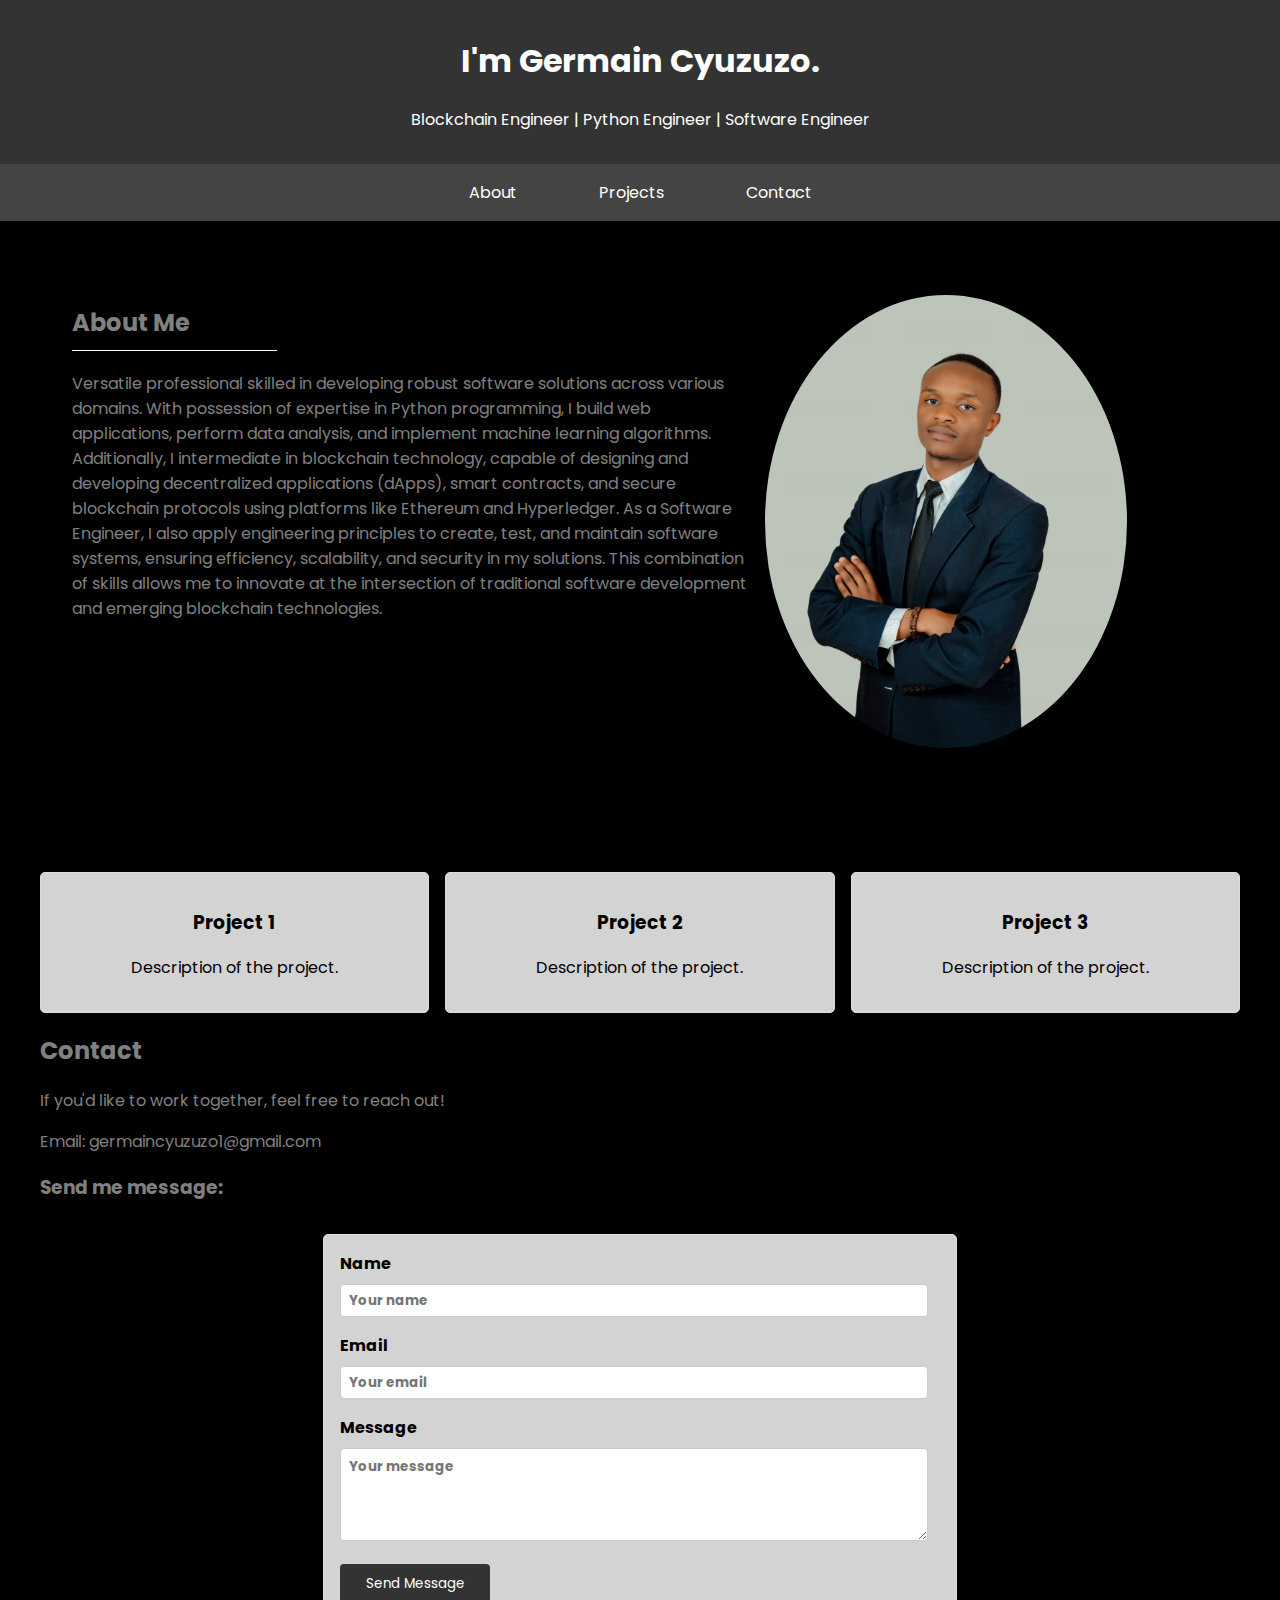
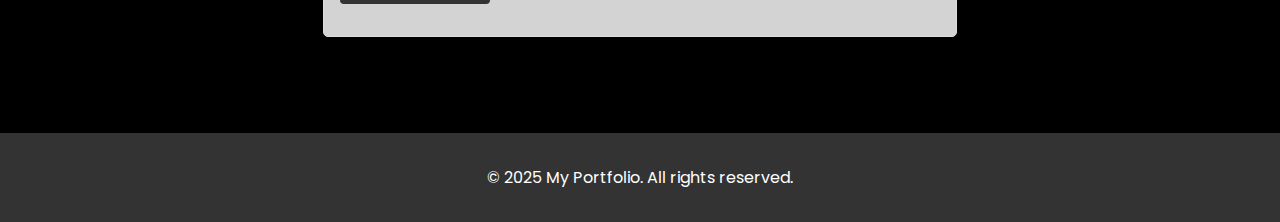
==== commit 36e64093: "added a contact form to the bottom" ====
--- a/index.html
+++ b/index.html
@@ -81,6 +81,48 @@
         }
         .contact {
             color: grey;
+        }
+        form {
+            max-width: 600px;
+            margin: 2rem auto;
+            padding: 1rem;
+            border: 1px solid #ddd;
+            border-radius: 5px;
+            background-color: lightgrey;
+            box-shadow: 0 2px 5px rgba(0, 0, 0, 0.1);
+        }
+
+        form label {
+            display: block;
+            margin-bottom: 0.5rem;
+            font-weight: bold;
+            color: black;
+        }
+        form ::placeholder {
+            font-weight: bold;
+            font-family: Poppins, Arial, Helvetica, sans-serif;
+        }
+
+        form input, form textarea, form button {
+            width: 95%;
+            padding: 0.5rem;
+            margin-bottom: 1rem;
+            border: 1px solid #ccc;
+            border-radius: 4px;
+        }
+
+        form button {
+            background-color: #333;
+            width: 25%;
+            height: 40px;
+            color: white;
+            border: none;
+            cursor: pointer;
+            font-family: Poppins, Arial, Helvetica, sans-serif;
+        }
+
+        form button:hover {
+            background-color: #555;
         }
 
         footer {
@@ -151,7 +193,20 @@
         <section id="contact" class="contact">
             <h2>Contact</h2>
             <p>If you'd like to work together, feel free to reach out!</p>
-            <p>Email: example@example.com</p>
+            <p>Email: germaincyuzuzo1@gmail.com</p>
+            <h3>Send me message:</h3>
+            <form>
+                <label for="name">Name</label>
+                <input type="text" id="name" name="name" placeholder="Your name" required>
+
+                <label for="email">Email</label>
+                <input type="email" id="email" name="email" placeholder="Your email" required>
+
+                <label for="message">Message</label>
+                <textarea id="message" name="message" rows="5" placeholder="Your message" required></textarea>
+
+                <button type="submit">Send Message</button>
+            </form>
         </section>
     </div>
 
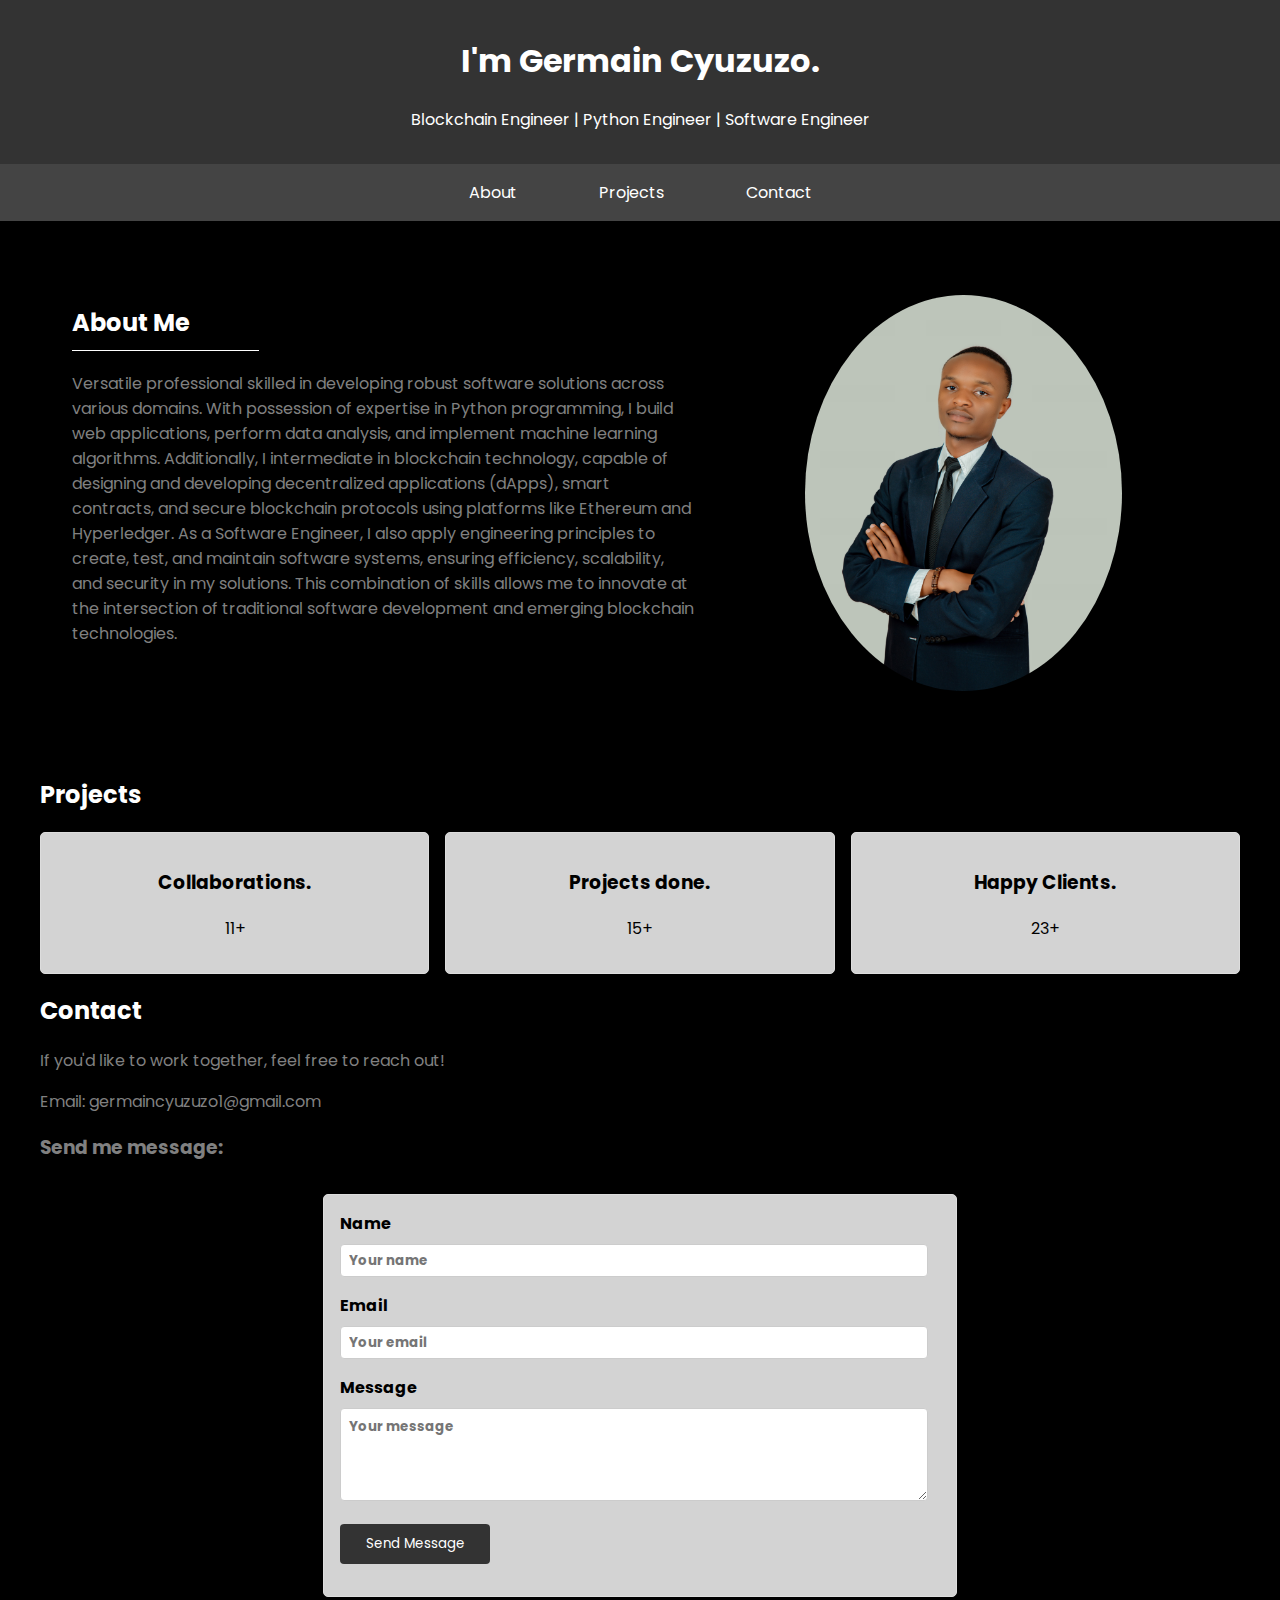
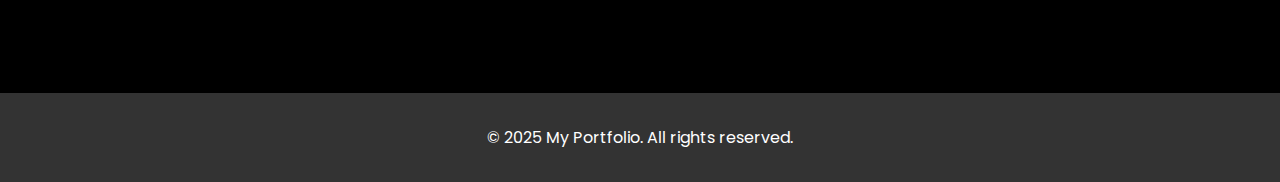
==== commit c0461de9: "modification of the projects done" ====
--- a/index.html
+++ b/index.html
@@ -13,6 +13,9 @@
             box-sizing: border-box;
             background-color: black;
         }
+        h2 {
+            color: white;
+        }
 
         header {
             background-color: #333;
@@ -46,12 +49,10 @@
         }
 
         .hero {
-            /* text-align: center; */
             padding: 2rem;
             color: grey;
-            /* background-color: #f4f4f4; */
-            border-radius: 15px;
             display: flex;
+            gap: 100px;
         }
         .hero h2 {
             border-bottom: 1px solid white;
@@ -60,9 +61,9 @@
         }
         .profile img{
             max-width: 80%;
+            max-height: 90%;
             padding: 10px;
             border-radius: 50%;
-            
         }
 
         .projects {
@@ -176,20 +177,20 @@
             <h2>Projects</h2>
             <div class="projects">
                 <div class="project">
-                    <h3>Project 1</h3>
-                    <p>Description of the project.</p>
+                    <h3>Collaborations.</h3>
+                    <p>11+</p>
                 </div>
                 <div class="project">
-                    <h3>Project 2</h3>
-                    <p>Description of the project.</p>
+                    <h3>Projects done.</h3>
+                    <p>15+</p>
                 </div>
                 <div class="project">
-                    <h3>Project 3</h3>
-                    <p>Description of the project.</p>
+                    <h3>Happy Clients.</h3>
+                    <p>23+</p>
                 </div>
-            </div>
+            </div>            
         </section>
-
+        
         <section id="contact" class="contact">
             <h2>Contact</h2>
             <p>If you'd like to work together, feel free to reach out!</p>
